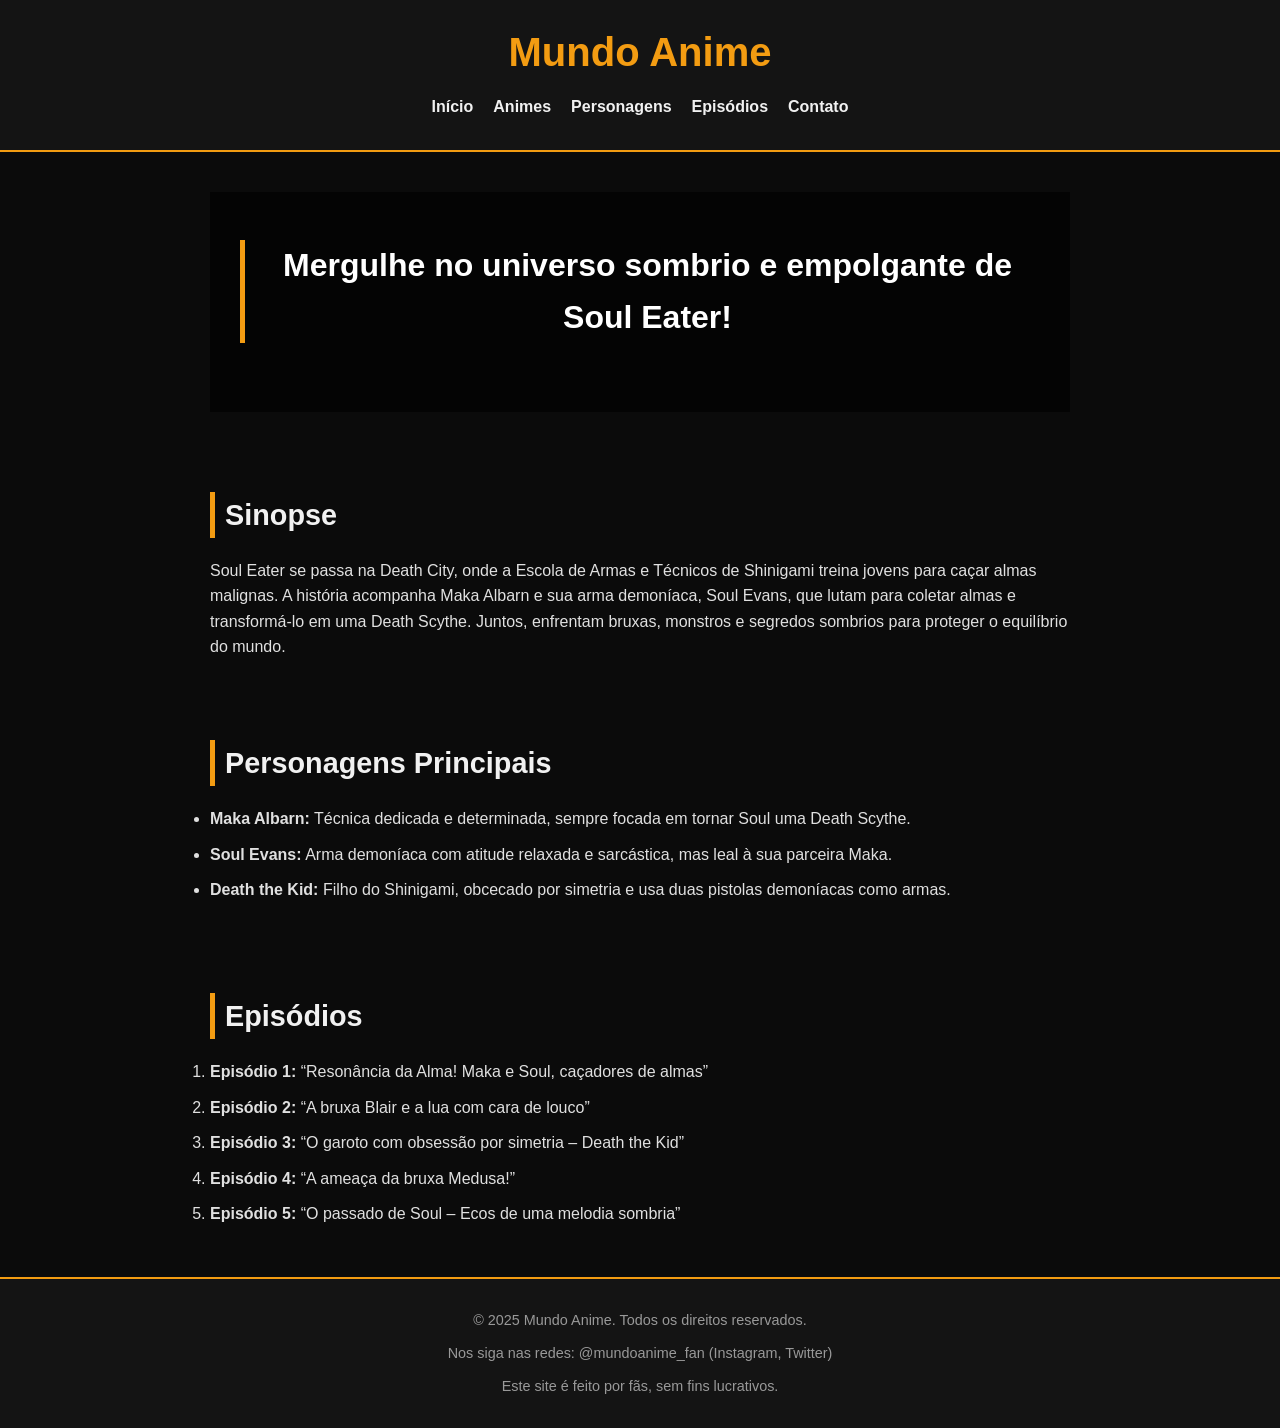
==== index.html @ 695c7778 "site soul eater completo" ====
<!DOCTYPE html>
<html lang="pt-br">
<head>
  <meta charset="UTF-8">
  <meta name="viewport" content="width=device-width, initial-scale=1">
  <title>Mundo Anime - Soul Eater</title>
  <link rel="stylesheet" href="style.css">
</head>
<body>

  <!-- Cabeçalho -->
  <header>
    <h1>Mundo Anime</h1>
    <nav>
      <ul>
        <li><a href="#">Início</a></li>
        <li><a href="#">Animes</a></li>
        <li><a href="#">Personagens</a></li>
        <li><a href="#">Episódios</a></li>
        <li><a href="#">Contato</a></li>
      </ul>
    </nav>
  </header>

  <!-- Banner -->
  <section class="banner">
    <div class="banner-overlay">
      <h2>Mergulhe no universo sombrio e empolgante de Soul Eater!</h2>
    </div>
  </section>

  <!-- Sinopse -->
  <section class="sinopse">
    <h2>Sinopse</h2>
    <p>
      Soul Eater se passa na Death City, onde a Escola de Armas e Técnicos de Shinigami treina jovens para caçar almas malignas. 
      A história acompanha Maka Albarn e sua arma demoníaca, Soul Evans, que lutam para coletar almas e transformá-lo em uma Death Scythe. 
      Juntos, enfrentam bruxas, monstros e segredos sombrios para proteger o equilíbrio do mundo.
    </p>
  </section>

  <!-- Personagens -->
  <section class="personagens">
    <h2>Personagens Principais</h2>
    <ul>
      <li>
        <strong>Maka Albarn:</strong> Técnica dedicada e determinada, sempre focada em tornar Soul uma Death Scythe.
      </li>
      <li>
        <strong>Soul Evans:</strong> Arma demoníaca com atitude relaxada e sarcástica, mas leal à sua parceira Maka.
      </li>
      <li>
        <strong>Death the Kid:</strong> Filho do Shinigami, obcecado por simetria e usa duas pistolas demoníacas como armas.
      </li>
    </ul>
  </section>

  <!-- Episódios -->
  <section class="episodios">
    <h2>Episódios</h2>
    <ol>
      <li><strong>Episódio 1:</strong> “Resonância da Alma! Maka e Soul, caçadores de almas”</li>
      <li><strong>Episódio 2:</strong> “A bruxa Blair e a lua com cara de louco”</li>
      <li><strong>Episódio 3:</strong> “O garoto com obsessão por simetria – Death the Kid”</li>
      <li><strong>Episódio 4:</strong> “A ameaça da bruxa Medusa!”</li>
      <li><strong>Episódio 5:</strong> “O passado de Soul – Ecos de uma melodia sombria”</li>
    </ol>
  </section>

  <!-- Rodapé -->
  <footer>
    <p>&copy; 2025 Mundo Anime. Todos os direitos reservados.</p>
    <p>Nos siga nas redes: @mundoanime_fan (Instagram, Twitter)</p>
    <p>Este site é feito por fãs, sem fins lucrativos.</p>
  </footer>

</body>
</html>
---- style.css ----
/* Reset básico */
* {
    margin: 0;
    padding: 0;
    box-sizing: border-box;
  }
  
  body {
    font-family: 'Segoe UI', Tahoma, Geneva, Verdana, sans-serif;
    background-color: #0b0b0b;
    color: #f1f1f1;
    line-height: 1.6;
  }
  
  /* Cabeçalho */
  header {
    background-color: #141414;
    padding: 20px;
    text-align: center;
    border-bottom: 2px solid #f39c12;
  }
  
  header h1 {
    color: #f39c12;
    font-size: 2.5rem;
    margin-bottom: 10px;
  }
  
  nav ul {
    list-style: none;
    display: flex;
    justify-content: center;
    flex-wrap: wrap;
    gap: 20px;
  }
  
  nav ul li a {
    color: #f1f1f1;
    text-decoration: none;
    font-weight: bold;
    transition: color 0.3s;
  }
  
  nav ul li a:hover {
    color: #f39c12;
  }
  
  /* Banner com imagem real */
  .banner {
    background-image: url('https://i.imgur.com/NXoRHlT.jpg');
    background-size: cover;
    background-position: center;
    height: 300px;
    position: relative;
  }
  
  .banner-overlay {
    background-color: rgba(0, 0, 0, 0.6);
    height: 100%;
    width: 100%;
    display: flex;
    align-items: center;
    justify-content: center;
    padding: 20px;
    text-align: center;
  }
  
  .banner-overlay h2 {
    font-size: 2rem;
    color: #fff;
    max-width: 800px;
  }
  
  /* Seções */
  section {
    padding: 40px 20px;
    max-width: 900px;
    margin: 0 auto;
  }
  
  section h2 {
    font-size: 1.8rem;
    margin-bottom: 20px;
    border-left: 5px solid #f39c12;
    padding-left: 10px;
  }
  
  section p,
  section ul,
  section ol {
    font-size: 1rem;
    color: #e0e0e0;
  }
  
  ul li,
  ol li {
    margin-bottom: 10px;
  }
  
  /* Rodapé */
  footer {
    background-color: #141414;
    padding: 30px 20px;
    text-align: center;
    border-top: 2px solid #f39c12;
    font-size: 0.9rem;
    color: #999;
  }
  
  footer p:not(:last-child) {
    margin-bottom: 10px;
  }
  
  /* Responsivo */
  @media (max-width: 768px) {
    nav ul {
      flex-direction: column;
      gap: 10px;
    }
  
    .banner-overlay h2 {
      font-size: 1.5rem;
    }
  
    section h2 {
      font-size: 1.5rem;
    }
  }
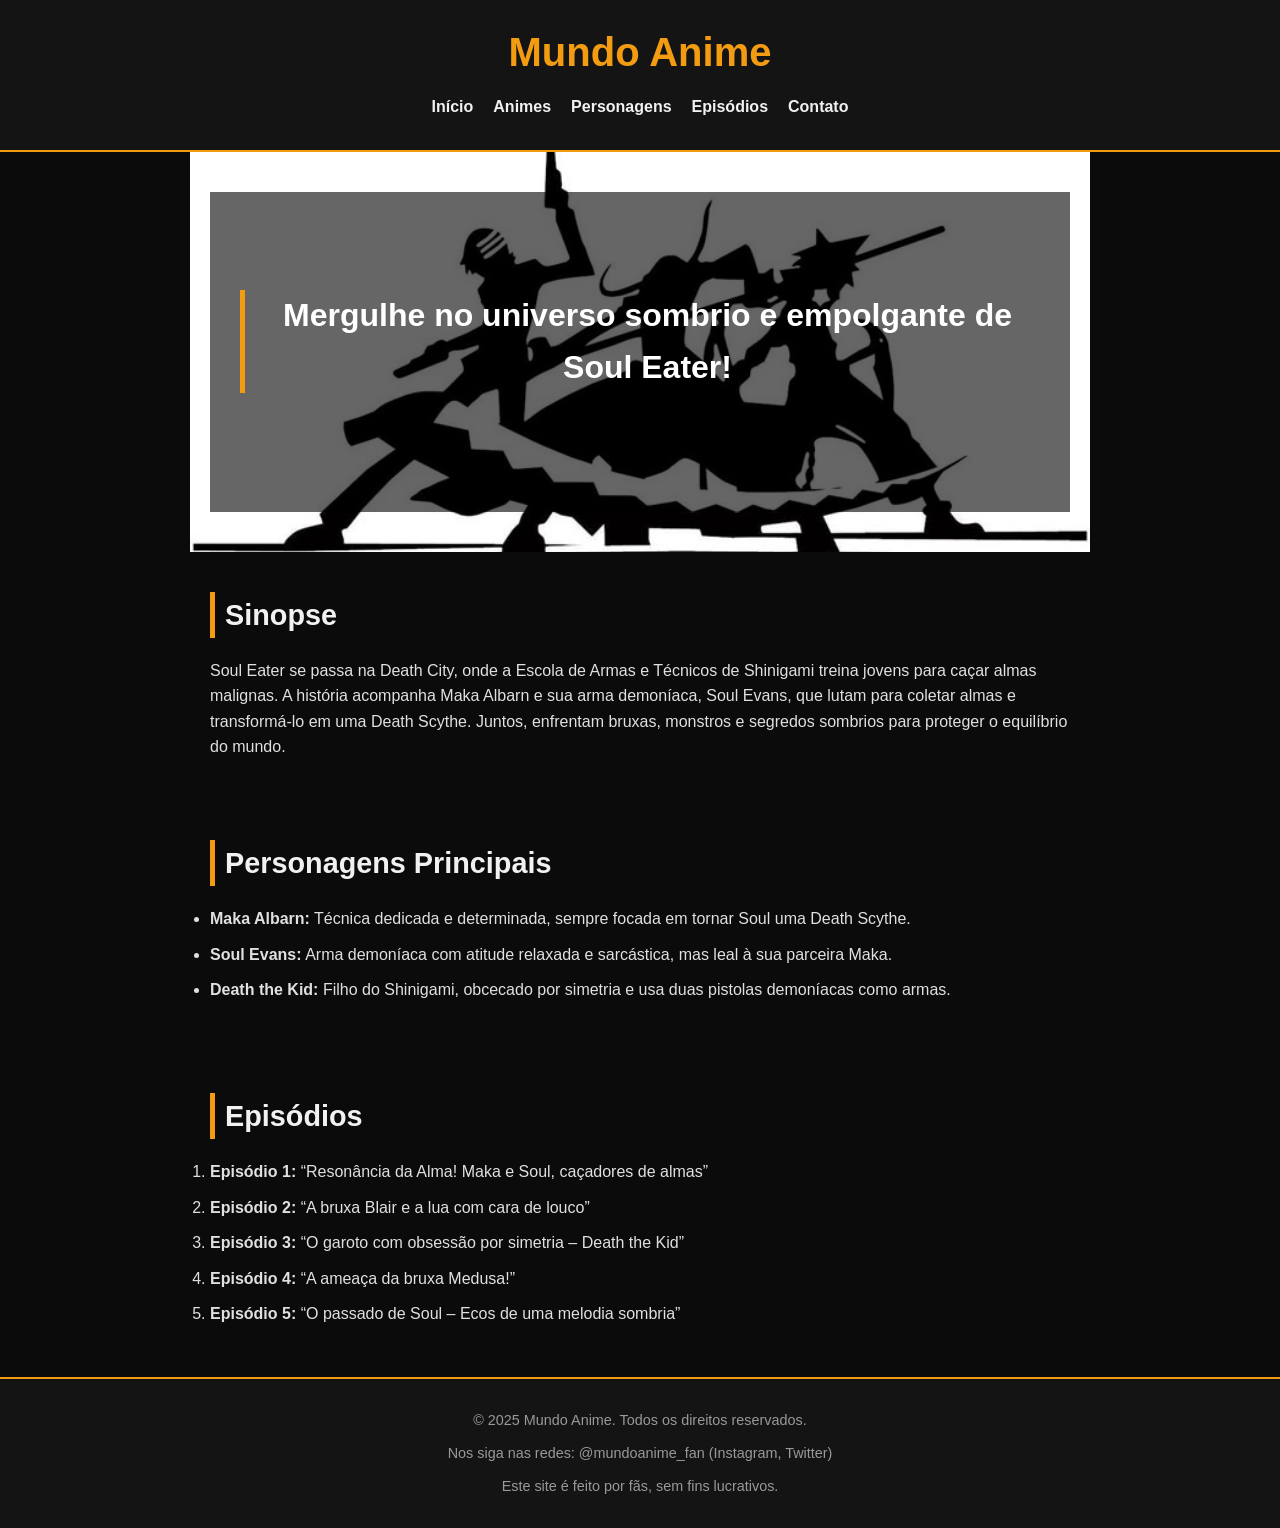
==== commit cb693c18: "adicionando imagem de fundo no banner" ====
--- a/index.html
+++ b/index.html
@@ -28,6 +28,7 @@
       <h2>Mergulhe no universo sombrio e empolgante de Soul Eater!</h2>
     </div>
   </section>
+  
 
   <!-- Sinopse -->
   <section class="sinopse">
--- a/style.css
+++ b/style.css
@@ -47,12 +47,13 @@
   
   /* Banner com imagem real */
   .banner {
-    background-image: url('https://i.imgur.com/NXoRHlT.jpg');
+    position: relative;
+    height: 400px;
+    background-image: url("images/banner.jpg");
     background-size: cover;
     background-position: center;
-    height: 300px;
-    position: relative;
   }
+  
   
   .banner-overlay {
     background-color: rgba(0, 0, 0, 0.6);
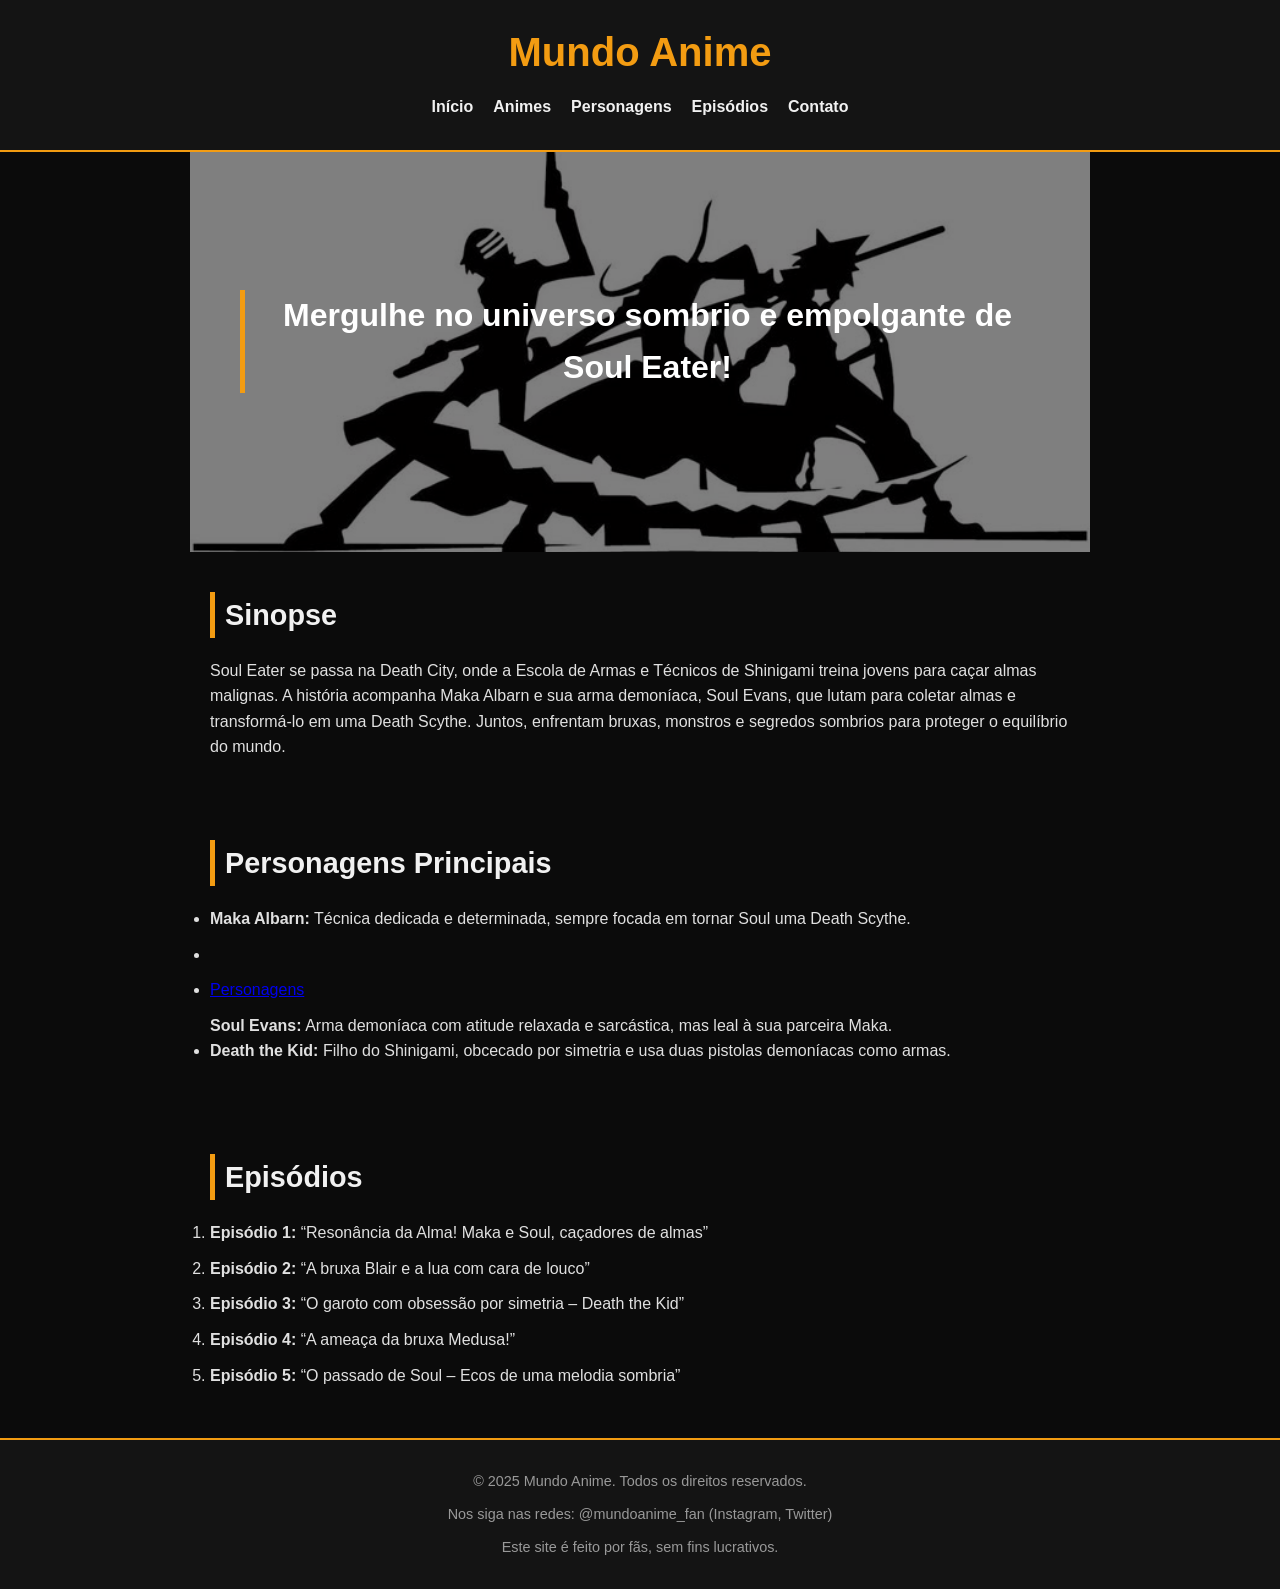
==== commit 4881d721: "adiciona página de personagem Maka" ====
--- a/index.html
+++ b/index.html
@@ -48,6 +48,8 @@
         <strong>Maka Albarn:</strong> Técnica dedicada e determinada, sempre focada em tornar Soul uma Death Scythe.
       </li>
       <li>
+
+        <li><a href="personagens/maka.html">Personagens</a></li>
         <strong>Soul Evans:</strong> Arma demoníaca com atitude relaxada e sarcástica, mas leal à sua parceira Maka.
       </li>
       <li>
--- a/style.css
+++ b/style.css
@@ -49,23 +49,29 @@
   .banner {
     position: relative;
     height: 400px;
-    background-image: url("images/banner.jpg");
+    background-image: url("images/banner.jpg.jpg ");
     background-size: cover;
     background-position: center;
   }
   
   
   .banner-overlay {
-    background-color: rgba(0, 0, 0, 0.6);
+    position: absolute;
+    top: 0;
+    left: 0;
+    width: 100%;
     height: 100%;
-    width: 100%;
+    background-color: rgba(0, 0, 0, 0.5); /* escurece o fundo */
     display: flex;
     align-items: center;
     justify-content: center;
+    color: #fff;
+    text-align: center;
     padding: 20px;
-    text-align: center;
   }
   
+
+
   .banner-overlay h2 {
     font-size: 2rem;
     color: #fff;
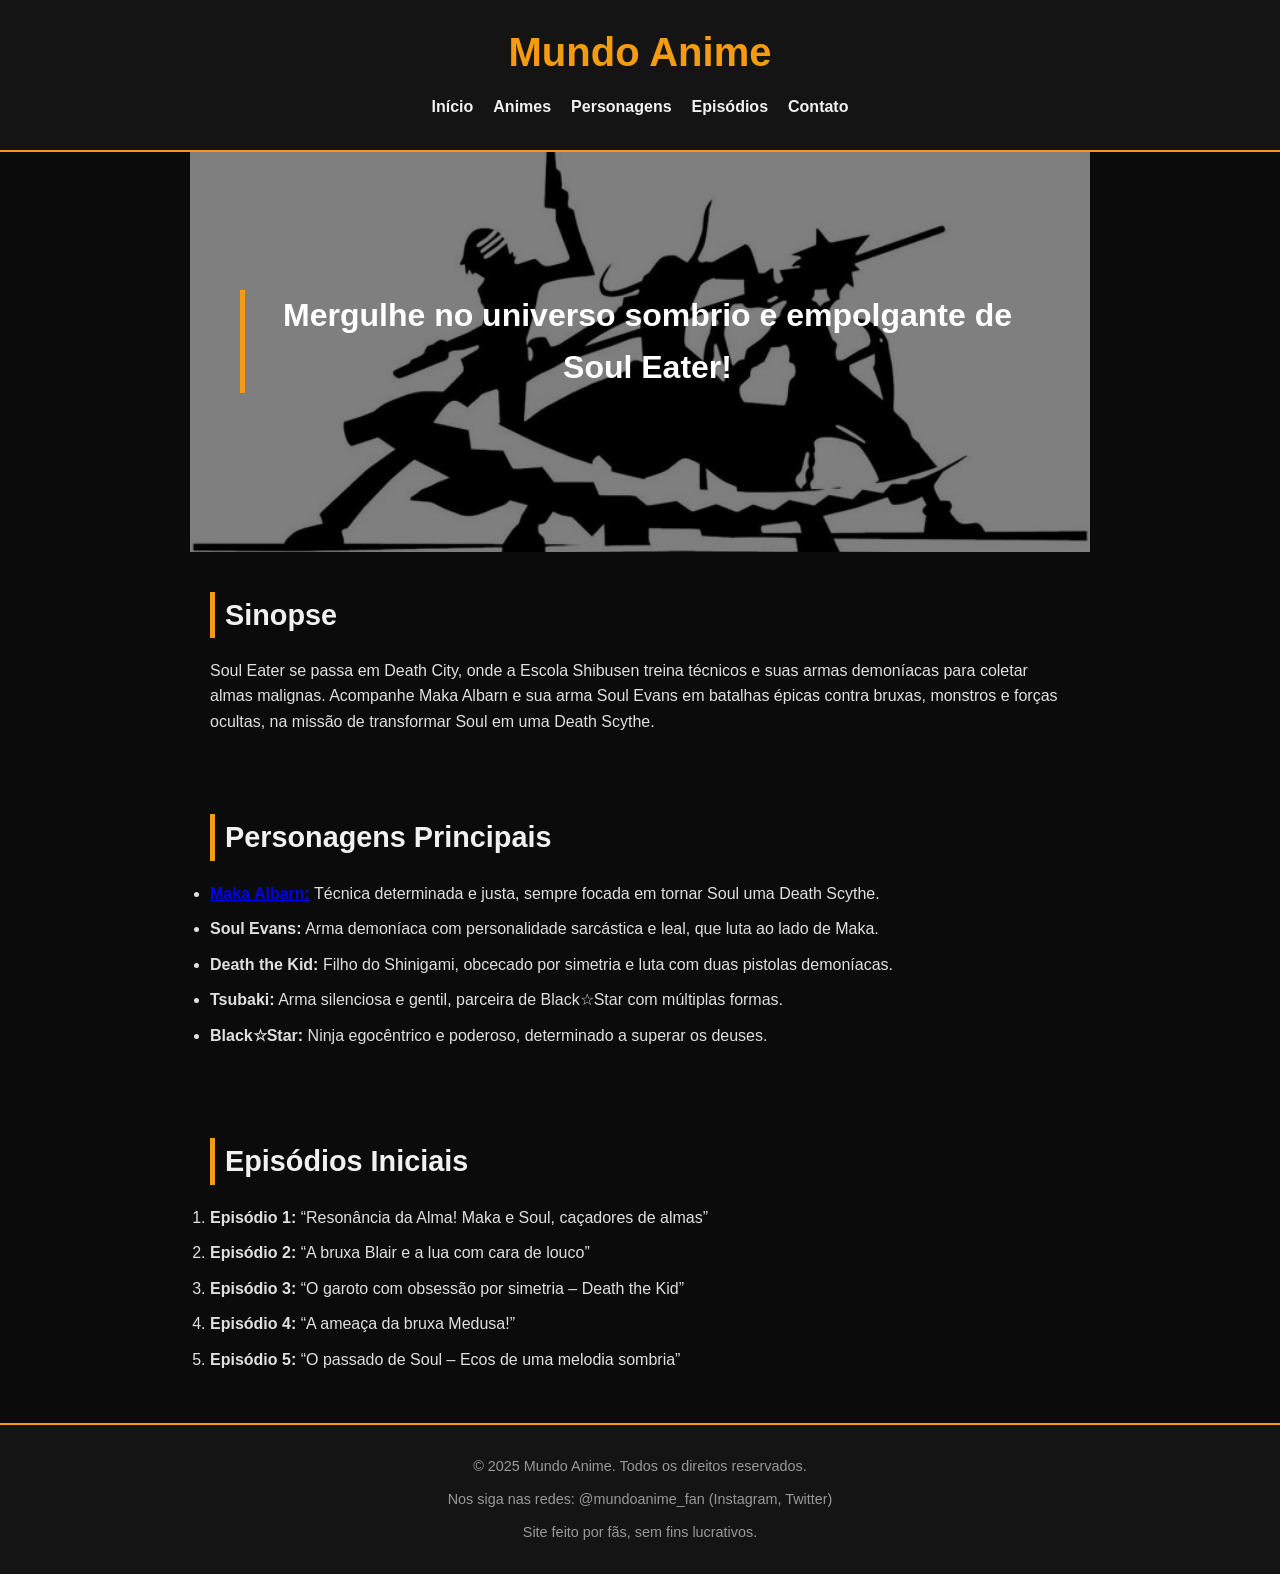
==== commit 863a35a6: "Adicionada página da Maka e ajustes na main page" ====
--- a/index.html
+++ b/index.html
@@ -1,10 +1,10 @@
 <!DOCTYPE html>
-<html lang="pt-br">
+<html lang="pt-BR">
 <head>
-  <meta charset="UTF-8">
-  <meta name="viewport" content="width=device-width, initial-scale=1">
+  <meta charset="UTF-8" />
+  <meta name="viewport" content="width=device-width, initial-scale=1.0"/>
   <title>Mundo Anime - Soul Eater</title>
-  <link rel="stylesheet" href="style.css">
+  <link rel="stylesheet" href="style.css" />
 </head>
 <body>
 
@@ -15,7 +15,7 @@
       <ul>
         <li><a href="#">Início</a></li>
         <li><a href="#">Animes</a></li>
-        <li><a href="#">Personagens</a></li>
+        <li><a href="personagens/maka.html">Personagens</a></li>
         <li><a href="#">Episódios</a></li>
         <li><a href="#">Contato</a></li>
       </ul>
@@ -28,15 +28,14 @@
       <h2>Mergulhe no universo sombrio e empolgante de Soul Eater!</h2>
     </div>
   </section>
-  
 
   <!-- Sinopse -->
   <section class="sinopse">
     <h2>Sinopse</h2>
     <p>
-      Soul Eater se passa na Death City, onde a Escola de Armas e Técnicos de Shinigami treina jovens para caçar almas malignas. 
-      A história acompanha Maka Albarn e sua arma demoníaca, Soul Evans, que lutam para coletar almas e transformá-lo em uma Death Scythe. 
-      Juntos, enfrentam bruxas, monstros e segredos sombrios para proteger o equilíbrio do mundo.
+      Soul Eater se passa em Death City, onde a Escola Shibusen treina técnicos e suas armas demoníacas 
+      para coletar almas malignas. Acompanhe Maka Albarn e sua arma Soul Evans em batalhas épicas 
+      contra bruxas, monstros e forças ocultas, na missão de transformar Soul em uma Death Scythe.
     </p>
   </section>
 
@@ -45,22 +44,26 @@
     <h2>Personagens Principais</h2>
     <ul>
       <li>
-        <strong>Maka Albarn:</strong> Técnica dedicada e determinada, sempre focada em tornar Soul uma Death Scythe.
+        <strong><a href="personagens/maka.html">Maka Albarn:</a></strong> Técnica determinada e justa, sempre focada em tornar Soul uma Death Scythe.
       </li>
       <li>
-
-        <li><a href="personagens/maka.html">Personagens</a></li>
-        <strong>Soul Evans:</strong> Arma demoníaca com atitude relaxada e sarcástica, mas leal à sua parceira Maka.
+        <strong>Soul Evans:</strong> Arma demoníaca com personalidade sarcástica e leal, que luta ao lado de Maka.
       </li>
       <li>
-        <strong>Death the Kid:</strong> Filho do Shinigami, obcecado por simetria e usa duas pistolas demoníacas como armas.
+        <strong>Death the Kid:</strong> Filho do Shinigami, obcecado por simetria e luta com duas pistolas demoníacas.
+      </li>
+      <li>
+        <strong>Tsubaki:</strong> Arma silenciosa e gentil, parceira de Black☆Star com múltiplas formas.
+      </li>
+      <li>
+        <strong>Black☆Star:</strong> Ninja egocêntrico e poderoso, determinado a superar os deuses.
       </li>
     </ul>
   </section>
 
   <!-- Episódios -->
   <section class="episodios">
-    <h2>Episódios</h2>
+    <h2>Episódios Iniciais</h2>
     <ol>
       <li><strong>Episódio 1:</strong> “Resonância da Alma! Maka e Soul, caçadores de almas”</li>
       <li><strong>Episódio 2:</strong> “A bruxa Blair e a lua com cara de louco”</li>
@@ -74,8 +77,8 @@
   <footer>
     <p>&copy; 2025 Mundo Anime. Todos os direitos reservados.</p>
     <p>Nos siga nas redes: @mundoanime_fan (Instagram, Twitter)</p>
-    <p>Este site é feito por fãs, sem fins lucrativos.</p>
+    <p>Site feito por fãs, sem fins lucrativos.</p>
   </footer>
 
 </body>
-</html>
+</html>
